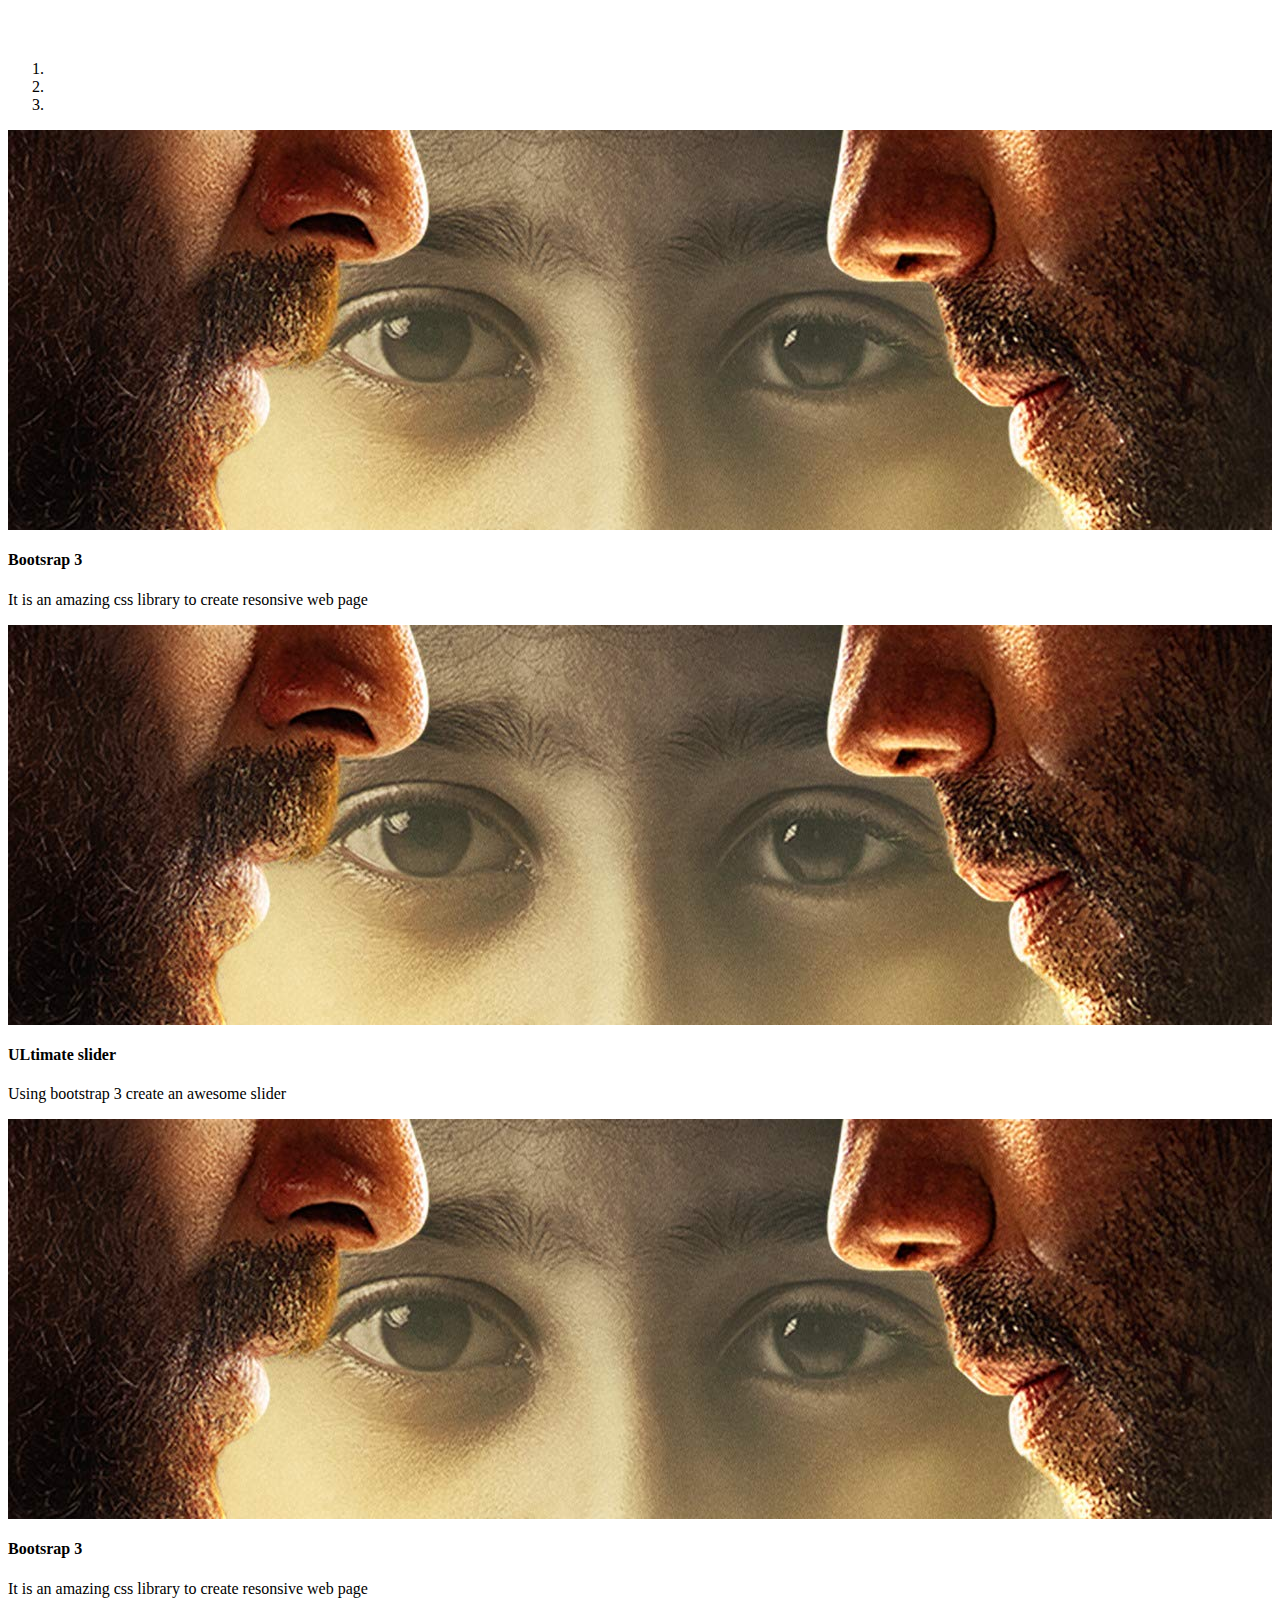
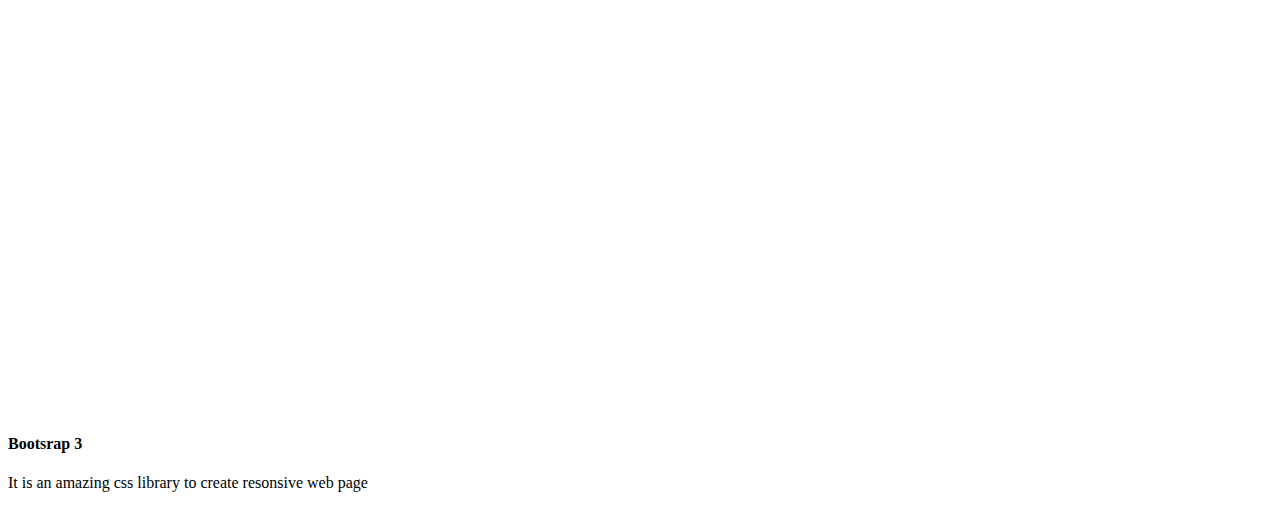
==== index.html @ 5519451e "Add files via upload" ====
<!DOCTYPE html>
<html>
<head>
    <meta charset='utf-8'>
    <meta http-equiv='X-UA-Compatible' content='IE=edge'>
    <title>Page Title</title>
    <meta name='viewport' content='width=device-width, initial-scale=1'>
    <link rel='stylesheet' type='text/css' media='screen' href='style.css'>
    <script src="https://ajax.googleapis.com/ajax/libs/jquery/1.11.2/jquery.min.js"></script>
    <script type="text/javascript"src="bootstrap.min.js"></script>
</head>
<body>

    <div class="carousel slide" id="slider" data-ride="carousel">
        <ol class="carousel-indicators">
            <li class="active" data-slide-to="0" data-target="#slider"></li>
            <li data-slide-to="1" data-target="#slider"></li>
            <li data-slide-to="2" data-target="#slider"></li>
        </ol>
        <div class="carousel-inner">
            <div class="item" id="slide1"></div>
            <div class="carousel-caption">
                <h4>Bootsrap 3</h4>
                <p> It is an amazing css library to create resonsive web page</p>
            </div>
            <div class="item" id="slide2"></div>
            <div class="carousel-caption">
                <h4>ULtimate slider</h4>
                <p>Using bootstrap 3 create an awesome slider</p>
            </div>
            <div class="item" id="slide3"></div>
            <div class="carousel-caption">
                <h4>Bootsrap 3</h4>
                <p> It is an amazing css library to create resonsive web page</p>
            </div>
            <div class="item" id="slide4"></div>
            <div class="carousel-caption">
                <h4>Bootsrap 3</h4>
                <p> It is an amazing css library to create resonsive web page</p>
            </div>
        </div>

    </div>
    <a class="left carousel-control" href="#slider" data-slide="prev"  role="button"><span class="icon-prev"></span></a>
    <a class="right carousel-control" href="#slider"  data-slide="next"  role="button"><span class="icon-next"></span></a>
    
</body>
</html>
---- style.css ----
#slider {
    margin-top: 60px;
}
#slider .item {
    height: 400px;
}
#slide1 {
    background: url(./wow.jpg) center no-repeat;
}
#slide2 {
    background: url(./wow.jpg) center no-repeat;
}
#slide3 {
    background: url(./wow.jpg) center no-repeat;
}
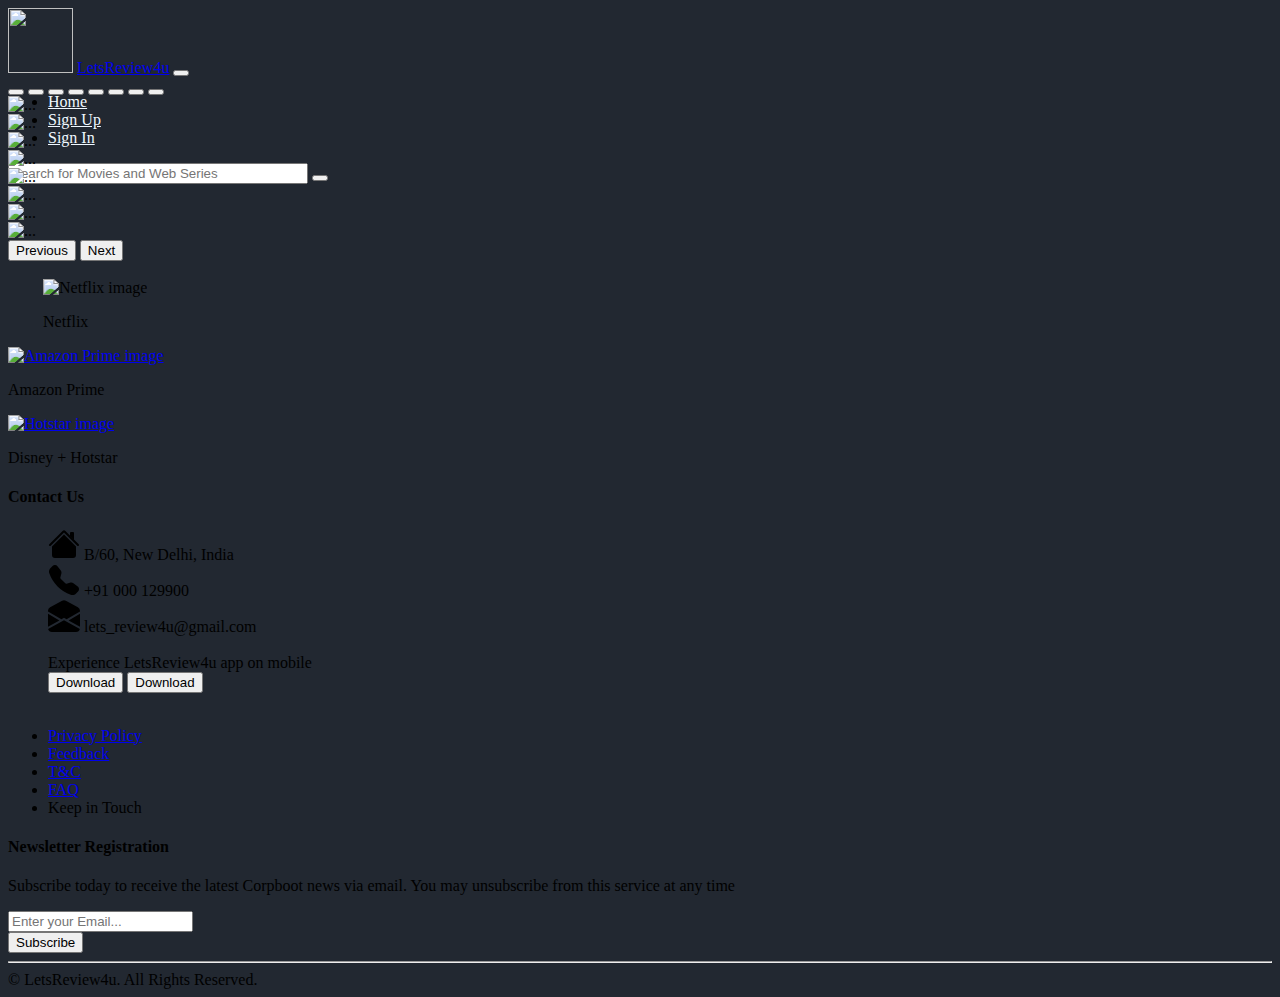
==== commit bc83ab60: "Add files via upload" ====
--- a/index.html
+++ b/index.html
@@ -1,48 +1,218 @@
-<!DOCTYPE html>
-<html>
-<head>
-    <meta charset='utf-8'>
-    <meta http-equiv='X-UA-Compatible' content='IE=edge'>
-    <title>Page Title</title>
-    <meta name='viewport' content='width=device-width, initial-scale=1'>
-    <link rel='stylesheet' type='text/css' media='screen' href='style.css'>
-    <script src="https://ajax.googleapis.com/ajax/libs/jquery/1.11.2/jquery.min.js"></script>
-    <script type="text/javascript"src="bootstrap.min.js"></script>
-</head>
-<body>
-
-    <div class="carousel slide" id="slider" data-ride="carousel">
-        <ol class="carousel-indicators">
-            <li class="active" data-slide-to="0" data-target="#slider"></li>
-            <li data-slide-to="1" data-target="#slider"></li>
-            <li data-slide-to="2" data-target="#slider"></li>
-        </ol>
-        <div class="carousel-inner">
-            <div class="item" id="slide1"></div>
-            <div class="carousel-caption">
-                <h4>Bootsrap 3</h4>
-                <p> It is an amazing css library to create resonsive web page</p>
-            </div>
-            <div class="item" id="slide2"></div>
-            <div class="carousel-caption">
-                <h4>ULtimate slider</h4>
-                <p>Using bootstrap 3 create an awesome slider</p>
-            </div>
-            <div class="item" id="slide3"></div>
-            <div class="carousel-caption">
-                <h4>Bootsrap 3</h4>
-                <p> It is an amazing css library to create resonsive web page</p>
-            </div>
-            <div class="item" id="slide4"></div>
-            <div class="carousel-caption">
-                <h4>Bootsrap 3</h4>
-                <p> It is an amazing css library to create resonsive web page</p>
-            </div>
-        </div>
-
-    </div>
-    <a class="left carousel-control" href="#slider" data-slide="prev"  role="button"><span class="icon-prev"></span></a>
-    <a class="right carousel-control" href="#slider"  data-slide="next"  role="button"><span class="icon-next"></span></a>
-    
-</body>
-</html>+<!DOCTYPE html>
+<html lang="en">
+<head>
+    <meta charset="UTF-8">
+    <meta http-equiv="X-UA-Compatible" content="IE=edge">
+    <meta name="viewport" content="width=device-width, initial-scale=1.0">
+    <link rel="icon" href="icon.ico">
+    <title>try 2</title>
+
+    <link href="styles.css" rel="stylesheet">
+    <link href="https://cdn.jsdelivr.net/npm/bootstrap@5.0.0-beta3/dist/css/bootstrap.min.css" rel="stylesheet" integrity="sha384-eOJMYsd53ii+scO/bJGFsiCZc+5NDVN2yr8+0RDqr0Ql0h+rP48ckxlpbzKgwra6" crossorigin="anonymous">
+    <link rel="stylesheet" href="https://use.fontawesome.com/releases/v5.14.0/css/all.css" integrity="sha384-HzLeBuhoNPvSl5KYnjx0BT+WB0QEEqLprO+NBkkk5gbc67FTaL7XIGa2w1L0Xbgc" crossorigin="anonymous">
+  <style>
+    body{
+      background-color: #222831;
+    }
+    .white:hover{
+        color:red !important;
+    }
+  </style>
+</head>
+<body>
+     <!--------------------------navbar--------------------->
+     <nav class="navbar navbar-expand-lg navbar-dark bg-dark" style="height:70px">
+        <div class="container-fluid">
+        <a class="navbar-brand" href="index.html"> <img src="phoenixlogo.png" style="height: 65px; width: 65px;"></a>
+          <a class="navbar-brand" href="index.html">LetsReview4u</a>
+          <button class="navbar-toggler" type="button" data-bs-toggle="collapse" data-bs-target="#navbarSupportedContent" aria-controls="navbarSupportedContent" aria-expanded="false" aria-label="Toggle navigation">
+            <span class="navbar-toggler-icon"></span>
+          </button>
+          <div class="collapse navbar-collapse" id="navbarSupportedContent">
+            <ul class="navbar-nav me-auto mb-2 mb-lg-0">
+              <li class="nav-item">
+                <a class="nav-link white" style="color:aliceblue;" href="index.html">Home</a>
+              </li>
+              <li class="nav-item">
+                <a class="nav-link white" style="color:aliceblue" href="#">Sign Up</a>
+              </li>
+              <li class="nav-item">
+                <a class="nav-link white" style="color:aliceblue" href="#">Sign In</a>
+              </li>
+            </ul>
+            <form class="d-flex">
+              <input class="form-control me-2" style="width: 300px;" type="search" placeholder="Search for Movies and Web Series" 
+              aria-label="Search">
+              <button class="btn btn-success" type="submit"><i class="fas fa-search"></i></button>
+            </form>
+          </div>
+        </div>
+      </nav>
+  <!---------------------------------->
+<!--------------------carousel--------------------------->
+<div id="carouselExampleIndicators" class="carousel slide carousel-fade" data-bs-ride="carousel">
+    <div class="carousel-indicators">
+      <button type="button" data-bs-target="#carouselExampleIndicators" data-bs-slide-to="0" class="active" aria-current="true" aria-label="Slide 1"></button>
+      <button type="button" data-bs-target="#carouselExampleIndicators" data-bs-slide-to="1" aria-label="Slide 2"></button>
+      <button type="button" data-bs-target="#carouselExampleIndicators" data-bs-slide-to="2" aria-label="Slide 3"></button>
+      <button type="button" data-bs-target="#carouselExampleIndicators" data-bs-slide-to="3" aria-label="Slide 4"></button>
+      <button type="button" data-bs-target="#carouselExampleIndicators" data-bs-slide-to="4" aria-label="Slide 5"></button>
+      <button type="button" data-bs-target="#carouselExampleIndicators" data-bs-slide-to="5" aria-label="Slide 6"></button>
+      <button type="button" data-bs-target="#carouselExampleIndicators" data-bs-slide-to="6" aria-label="Slide 7"></button>
+      <button type="button" data-bs-target="#carouselExampleIndicators" data-bs-slide-to="7" aria-label="Slide 1"></button>
+    </div>
+    <div class="carousel-inner carousel-size">
+      <div class="carousel-item active">
+        <img src="https://media.discordapp.net/attachments/837956988281421834/838018682072072222/bb1.jpg?width=683&height=427" class="d-block w-100" alt="...">
+      </div>
+      <div class="carousel-item">
+        <img src="https://mir-s3-cdn-cf.behance.net/project_modules/max_1200/30f98633204499.56a3dbaa5d764.jpg" class="d-block w-100" alt="...">
+      </div>
+      <div class="carousel-item">
+        <img src="https://media.discordapp.net/attachments/837956988281421834/837960965353635870/sacred_games.jpg?width=759&height=427" class="d-block w-100" alt="...">
+      </div>
+      <div class="carousel-item">
+        <img src="https://media.discordapp.net/attachments/837956988281421834/837963704993579028/jackryan.jpg?width=759&height=427" class="d-block w-100" alt="...">
+      </div>
+      <div class="carousel-item">
+        <img src="https://media.discordapp.net/attachments/837956988281421834/837960496769925130/falcon_and_the_winter_soldier.jpg?width=759&height=427" class="d-block w-100" alt="...">
+      </div>
+      <div class="carousel-item">
+        <img src="https://cdn.shopify.com/s/files/1/0969/9128/products/Friends_tv_show_poster_-_A3_-_11x15.8_7c93cc64-701a-4215-886f-2a8f7a630a5a.jpg?v=1561202381" class="d-block w-100" alt="...">
+      </div>
+      <div class="carousel-item">
+        <img src="https://media.discordapp.net/attachments/837956988281421834/838020055321018368/stranger_things.png?width=759&height=427" class="d-block w-100" alt="...">
+      </div>
+      <div class="carousel-item">
+        <img src="https://cdn.shopify.com/s/files/1/0969/9128/products/91TmR1v-qRL._RI_6381f3ff-2abf-4575-9379-2256bcacf06c.jpg?v=1556951531" class="d-block w-100" alt="...">
+      </div>
+      
+    </div>
+    <button class="carousel-control-prev" type="button" data-bs-target="#carouselExampleIndicators" data-bs-slide="prev">
+      <span class="carousel-control-prev-icon" aria-hidden="true"></span>
+      <span class="visually-hidden">Previous</span>
+    </button>
+    <button class="carousel-control-next" type="button" data-bs-target="#carouselExampleIndicators" data-bs-slide="next">
+      <span class="carousel-control-next-icon" aria-hidden="true"></span>
+      <span class="visually-hidden">Next</span>
+    </button>
+  </div>
+  <br>
+ <!-------------------------cards--------------------------->
+ <div class="container">
+ <div class="row">
+<div class="card col-lg-4 bg-secondary space" style="width:20rem; margin-left:35px">
+    <div class="card1">
+    <img src="https://gadgetstouse.b-cdn.net/wp-content/uploads/2020/12/seo-watch-free-link-preview.jpg" class="card-img-top" style="height:170px" alt="Netflix image">
+    <div class="card-body">
+      <p class="c-text">Netflix</p>
+      </div>
+    </div>
+  </div>
+  <div class="card col-lg-4 bg-secondary space" style="width: 20rem;">
+    <div class="card2">
+      <a href="page1.html">
+    <img src="https://akm-img-a-in.tosshub.com/indiatoday/images/story/202011/Amazon_Prime_Video_Livestream_-647x363.jpeg?cUT7dU4tUhnqB_236.cFbqG65aRwTFhs" class="card-img-top" style="height:170px" alt="Amazon Prime image">
+        </a>
+        <div class="card-body">
+      <p class="c-text">Amazon Prime</p>
+      </div>
+    </div>
+  </div>
+  <div class="card col-lg-4 bg-secondary space" onclick="location.href='cry.html';" style="width: 20rem;">
+      <a href="#">
+    <img src="https://secure-media.hotstar.com/web-assets/prod/images/Disney+Hotstar.jpg" class="card-img-top" style="height:170px" alt="Hotstar image">
+          </a>
+    <div class="card-body">
+      <p class="c-text">Disney + Hotstar</p>
+    </div>
+  </div>
+  </div>
+  </div>  
+  <!------------------------------>
+  <!-------------------------------Footer--------------------------------------------->
+<footer>
+    <div class="container">
+      <div class="row">
+        <div class="col-md-4 wow fadeInDown">
+          <h4>Contact Us</h4>
+          <div class="contact-info">
+            <ul type="none" class="mobile">
+              <li class="text">
+                <svg width="2em" height="2em" viewBox="0 0 16 16" class="bi bi-house-fill" fill="currentColor" xmlns="http://www.w3.org/2000/svg">
+                  <path fill-rule="evenodd" d="M8 3.293l6 6V13.5a1.5 1.5 0 0 1-1.5 1.5h-9A1.5 1.5 0 0 1 2 13.5V9.293l6-6zm5-.793V6l-2-2V2.5a.5.5 0 0 1 .5-.5h1a.5.5 0 0 1 .5.5z" />
+                  <path fill-rule="evenodd" d="M7.293 1.5a1 1 0 0 1 1.414 0l6.647 6.646a.5.5 0 0 1-.708.708L8 2.207 1.354 8.854a.5.5 0 1 1-.708-.708L7.293 1.5z" />
+                </svg>
+                B/60, New Delhi, India </li>
+  
+              <li>
+                <svg width="2em" height="2em" viewBox="0 0 16 16" class="bi bi-telephone-fill" fill="currentColor" xmlns="http://www.w3.org/2000/svg">
+                  <path fill-rule="evenodd"
+                    d="M2.267.98a1.636 1.636 0 0 1 2.448.152l1.681 2.162c.309.396.418.913.296 1.4l-.513 2.053a.636.636 0 0 0 .167.604L8.65 9.654a.636.636 0 0 0 .604.167l2.052-.513a1.636 1.636 0 0 1 1.401.296l2.162 1.681c.777.604.849 1.753.153 2.448l-.97.97c-.693.693-1.73.998-2.697.658a17.47 17.47 0 0 1-6.571-4.144A17.47 17.47 0 0 1 .639 4.646c-.34-.967-.035-2.004.658-2.698l.97-.969z" />
+                </svg>
+                +91 000 129900</li>
+  
+              <li>
+                <svg width="2em" height="2em" viewBox="0 0 16 16" class="bi bi-envelope-open-fill" fill="currentColor" xmlns="http://www.w3.org/2000/svg">
+                  <path
+                    d="M8.941.435a2 2 0 0 0-1.882 0l-6 3.2A2 2 0 0 0 0 5.4v.313l6.709 3.933L8 8.928l1.291.717L16 5.715V5.4a2 2 0 0 0-1.059-1.765l-6-3.2zM16 6.873l-5.693 3.337L16 13.372v-6.5zm-.059 7.611L8 10.072.059 14.484A2 2 0 0 0 2 16h12a2 2 0 0 0 1.941-1.516zM0 13.373l5.693-3.163L0 6.873v6.5z" />
+                </svg>
+                lets_review4u@gmail.com</li>
+              <br>
+              <li>
+                Experience LetsReview4u app on mobile</li>
+              <li><button type="button" class="btn btn-dark btn-lg download-button"><i class="fab fa-google-play"></i> Download</button>
+                <button type="button" class="btn btn-dark btn-lg download-button"><i class="fab fa-apple"></i> Download</button>
+              </li><br>
+            
+            </ul>
+          </div>
+        </div>
+  
+        <div class="col-md-4">
+          <div class="contact-info footer-mid">
+            <ul>
+              <li><a class="link-color" href="#">Privacy Policy</a> </li>
+              <li><a class="link-color" href="#"> Feedback </a></li>
+              <li><a class="link-color" href="#">T&C</a></li>
+              <li><a class="link-color" href="#">FAQ</a></li>
+              <li>Keep in Touch</li>
+              <a class="icon-f" href="#"><i class="social-icon fab fa-facebook-f"></i></a>
+              <a class="icon-f" href="#"><i class="social-icon fab fa-twitter sp"></i></a>
+              <a class="icon-f" href="#"><i class="social-icon fab fa-instagram sp"></i></a>
+              <a class="icon-f" href="#"> <i class="social-icon fas fa-envelope sp"></i></a>
+            </ul>
+          </div>
+        </div>
+  
+        <div class="col-md-4">
+          <div class="compact">
+            <h4>Newsletter Registration</h4>
+            <p>Subscribe today to receive the latest Corpboot news via email. You may unsubscribe from this service at any time</p>
+            <form class="form-inline">
+              <div class="form-group">
+                <input type="email" class="form-control" id="exampleInputEmail3" placeholder="Enter your Email...">
+              </div>
+              <button type="submit" class="btn btn-primary">Subscribe</button>
+            </form>
+          </div>
+        </div>
+      </div>
+      <hr>     
+    </div>
+  </footer>
+  
+  <div class="sub-footer" style="background-image: url(img/black.png); background-size: cover;">
+    <div class="col-md-sm">
+      <div class="copyright sub-footer-text">
+        &copy; LetsReview4u. All Rights Reserved.
+      </div>
+    </div>
+  </div>
+  
+  
+
+  <script src="https://cdn.jsdelivr.net/npm/bootstrap@5.0.0-beta3/dist/js/bootstrap.bundle.min.js" integrity="sha384-JEW9xMcG8R+pH31jmWH6WWP0WintQrMb4s7ZOdauHnUtxwoG2vI5DkLtS3qm9Ekf" crossorigin="anonymous"></script>
+
+</body>
+</html>
